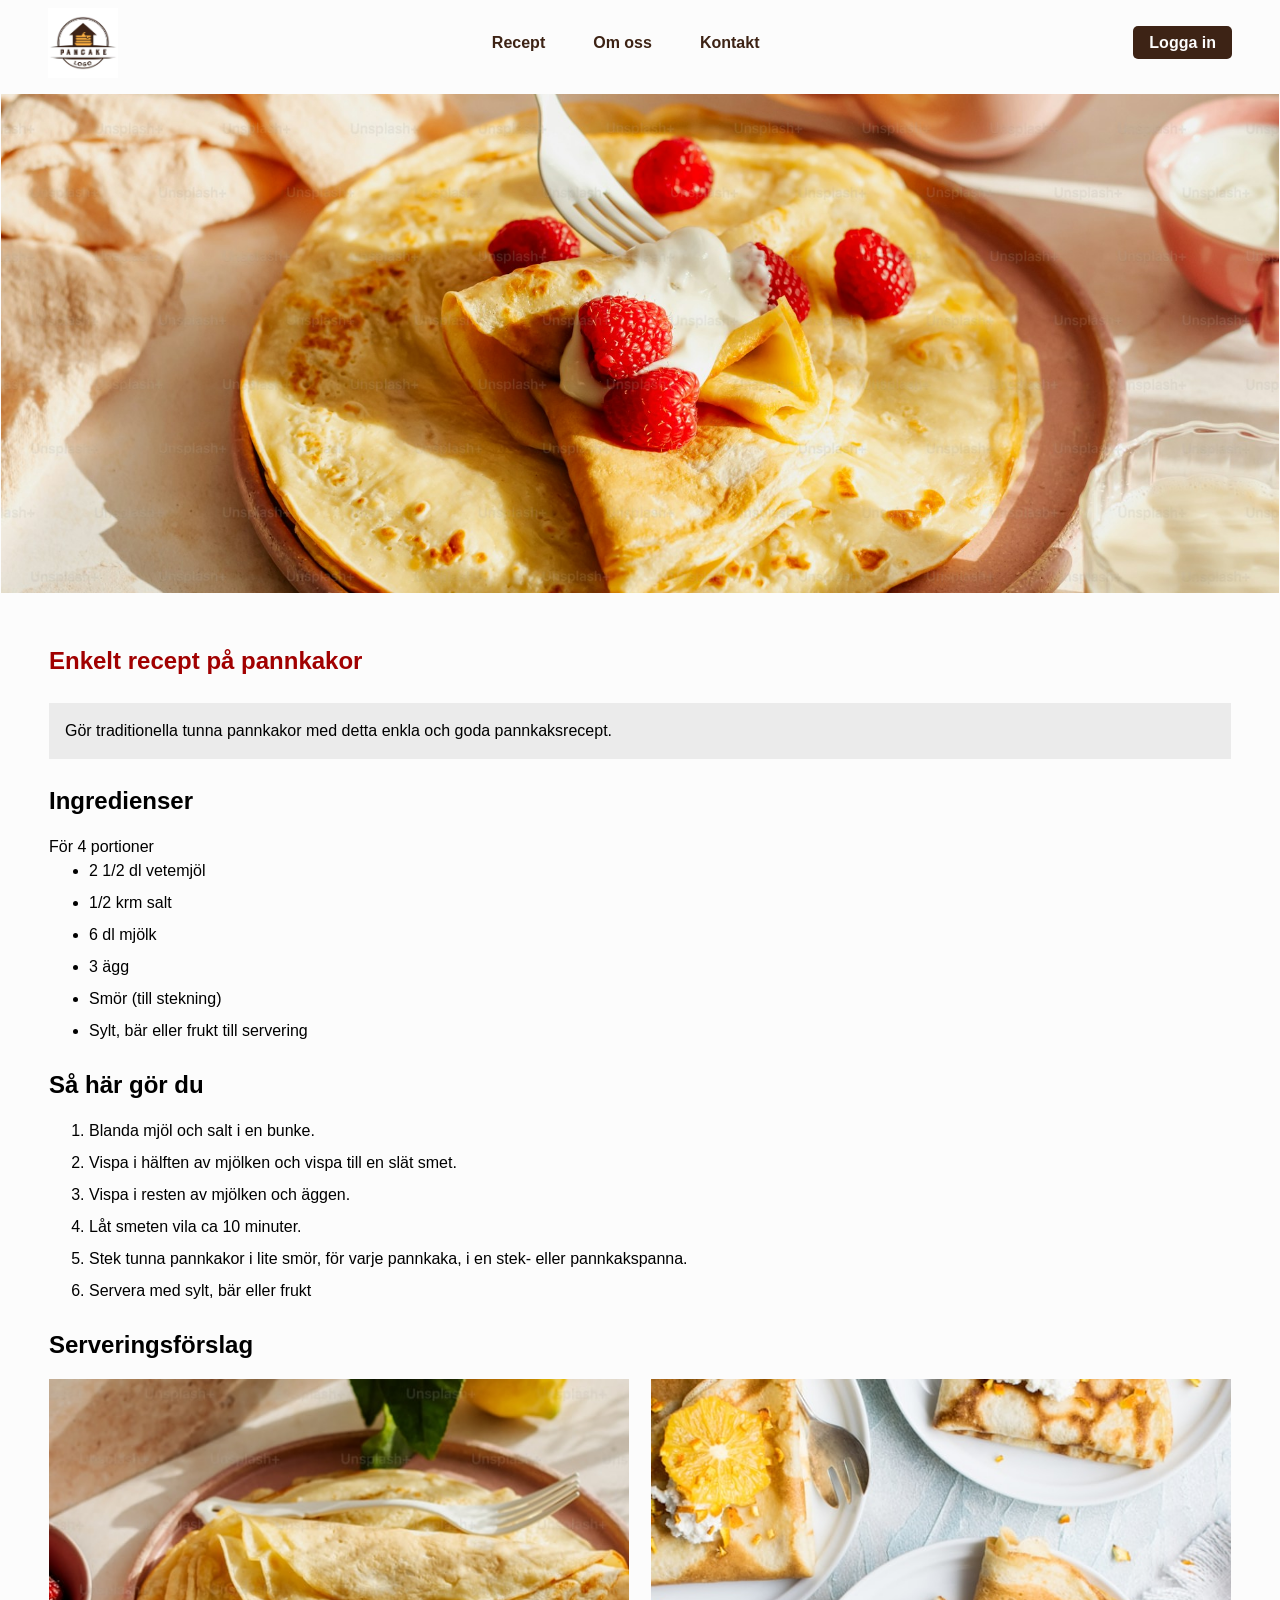
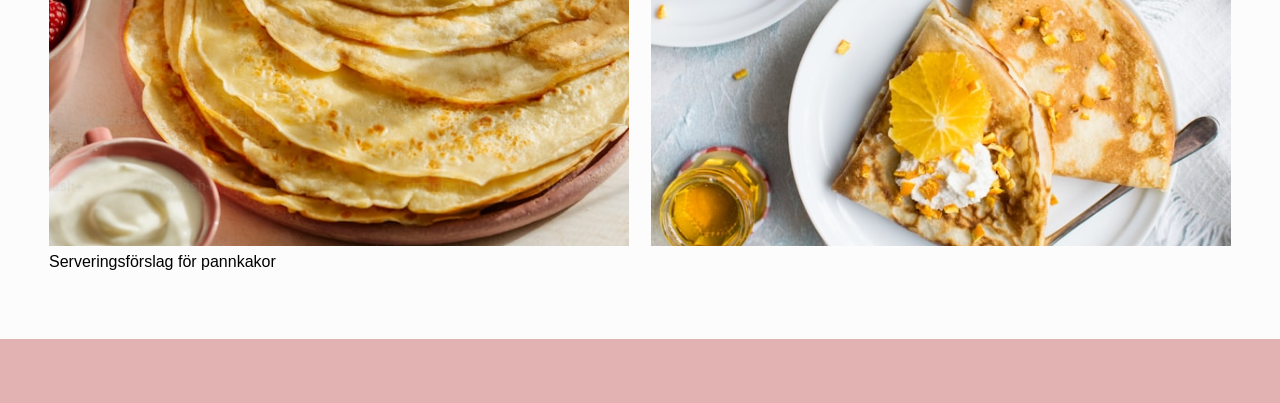
==== enkelt-recept-på-pannkakor.html @ 94031e89 "Added recepie page" ====
<!DOCTYPE html>
<html lang="sv">

<head>
  <meta charset="UTF-8" />
  <meta name="viewport" content="width=device-width, initial-scale=1.0" />
  <title>Enkelt recept på pannkakor</title>
  <link rel="stylesheet" href="/styles/reset.css" />
  <link rel="stylesheet" href="/styles/style.css" />
</head>

<body>
  
  <a href="#main" class="skip-link">Hoppa till innehåll</a>

  <header>
    <nav class="navbar-top" aria-label="Huvudmeny">
      <ul>
        <li class="navbar-logo">
          <a href="/hem.html"></a><img src="/pics/Pancake-logo.avif" alt="" />
        </li>
        <div class="navbar-links">
          <li class="navbar-item"><a href="/recept.html">Recept</a></li>
          <li class="navbar-item"><a href="/om-oss.html">Om oss</a></li>
          <li class="navbar-item"><a href="/kontakt.html">Kontakt</a></li>
        </div>
        <li class="navbar-login"><a href="/logga-in.html">Logga in</a></li>
      </ul>
    </nav>
  </header>

  <main class="main">
    
    <img src="/pics/pic1.jpg" class="hero" alt="Pannkaka med hallon" />

    <article>
      <h1>Enkelt recept på pannkakor</h1>
      <p class="description">
        Gör traditionella tunna pannkakor med detta enkla och goda
        pannkaksrecept.
      </p>

      <section aria-labelledby="ingredients">
        <h2>Ingredienser</h2>
        <p>För 4 portioner</p>
        <ul>
          <li>2 1/2 dl vetemjöl</li>
          <li>1/2 krm salt</li>
          <li>6 dl mjölk</li>
          <li>3 ägg</li>
          <li>Smör (till stekning)</li>
          <li>Sylt, bär eller frukt till servering</li>
        </ul>
      </section>

      <section aria-labelledby="instructions">
        <h2>Så här gör du</h2>
        <ol>
          <li>Blanda mjöl och salt i en bunke.</li>
          <li>Vispa i hälften av mjölken och vispa till en slät smet.</li>
          <li>Vispa i resten av mjölken och äggen.</li>
          <li>Låt smeten vila ca 10 minuter.</li>
          <li>
            Stek tunna pannkakor i lite smör, för varje pannkaka, i en stek-
            eller pannkakspanna.
          </li>
          <li>Servera med sylt, bär eller frukt</li>
        </ol>
      </section>

      <section aria-labelledby="serving">
        <h2>Serveringsförslag</h2>
        <figure>
          <img src="/pics/pic2.jpg" class="serving-img" alt="Pannkaka med citron" />
          <img src="/pics/pic3.jpg" class="serving-img" alt="Pannkaka med apelsin" />
          <figcaption>Serveringsförslag för pannkakor</figcaption>
        </figure>
      </section>
    </article>
  </main>
</body>

</html>
---- styles/style.css ----
:root {
  --h1-color: #a10000;
  --background-clr-pink: #a100004d;
  --background-clr-white: #fcfcfc;
  --description-grey: #ebebeb;
  --login-brown: #3d2315;

  --max-width: 1280px;
}

body {
  background: var(--background-clr-pink);
  font-family: "opensans", sans-serif;
  margin: 0;
}

ul,
ol {
  margin-bottom: 1.5rem;

  li {
    margin-bottom: 0.5rem;
  }
}

h1 {
  color: var(--h1-color);
  margin-block-end: 1.5rem;
}

h2 {
  margin: 0;
  margin-bottom: 16px;
}

.skip-link {
  position: absolute;
  left: -9999px;

  &:focus-visible {
    left: 0;
    top: 0;
    background: var(--background-clr-white);
    padding: 0.5rem 0.5rem;
  }
}

.navbar-top ul {
  display: flex;
  justify-content: space-between;
  align-items: center;
  max-width: var(--max-width);
  background: var(--background-clr-white);
  padding-block: 0.5rem;
  padding-inline: 48px;
  margin: 0 auto;
  gap: 2rem;
  list-style: none;

  .navbar-logo img {
    width: 70px;
  }

  .navbar-links {
    flex-grow: 1;
    display: flex;
    justify-content: center;
    gap: 3rem;

    .navbar-item a {
        text-decoration: none;
    }
  }

  .navbar-item a {
    color: var(--login-brown);
    font-weight: bold;
  }

  .navbar-login a {
    background: var(--login-brown);
    color: var(--background-clr-white);
    font-weight: bold;
    padding: 8px 16px;
    text-decoration: none;
    border-radius: 5px;
  }
}

.main {
  max-width: var(--max-width);
  margin: 0 auto;
}

.hero {
  width: 100%;
  border: 1px solid var(--background-clr-white);
  border-block-start: none;
  height: 500px;
  object-fit: cover;
}

article {
  background: var(--background-clr-white);
  padding-block: 48px 64px;
  padding-inline: 48px 48px;
  margin-block-end: 64px;
  border: var(--background-clr-white) solid 1px;
}

.description {
  background: var(--description-grey);
  padding: 1rem;
  margin-block-end: 1.5rem;
}

figure {
  display: flex;
  flex-wrap: wrap;
  column-gap: 22px;
  row-gap: 4px;

  > .serving-img {
    width: 580px;
    min-width: 300px;
    height: 467px;
    object-fit: cover;
  }
}
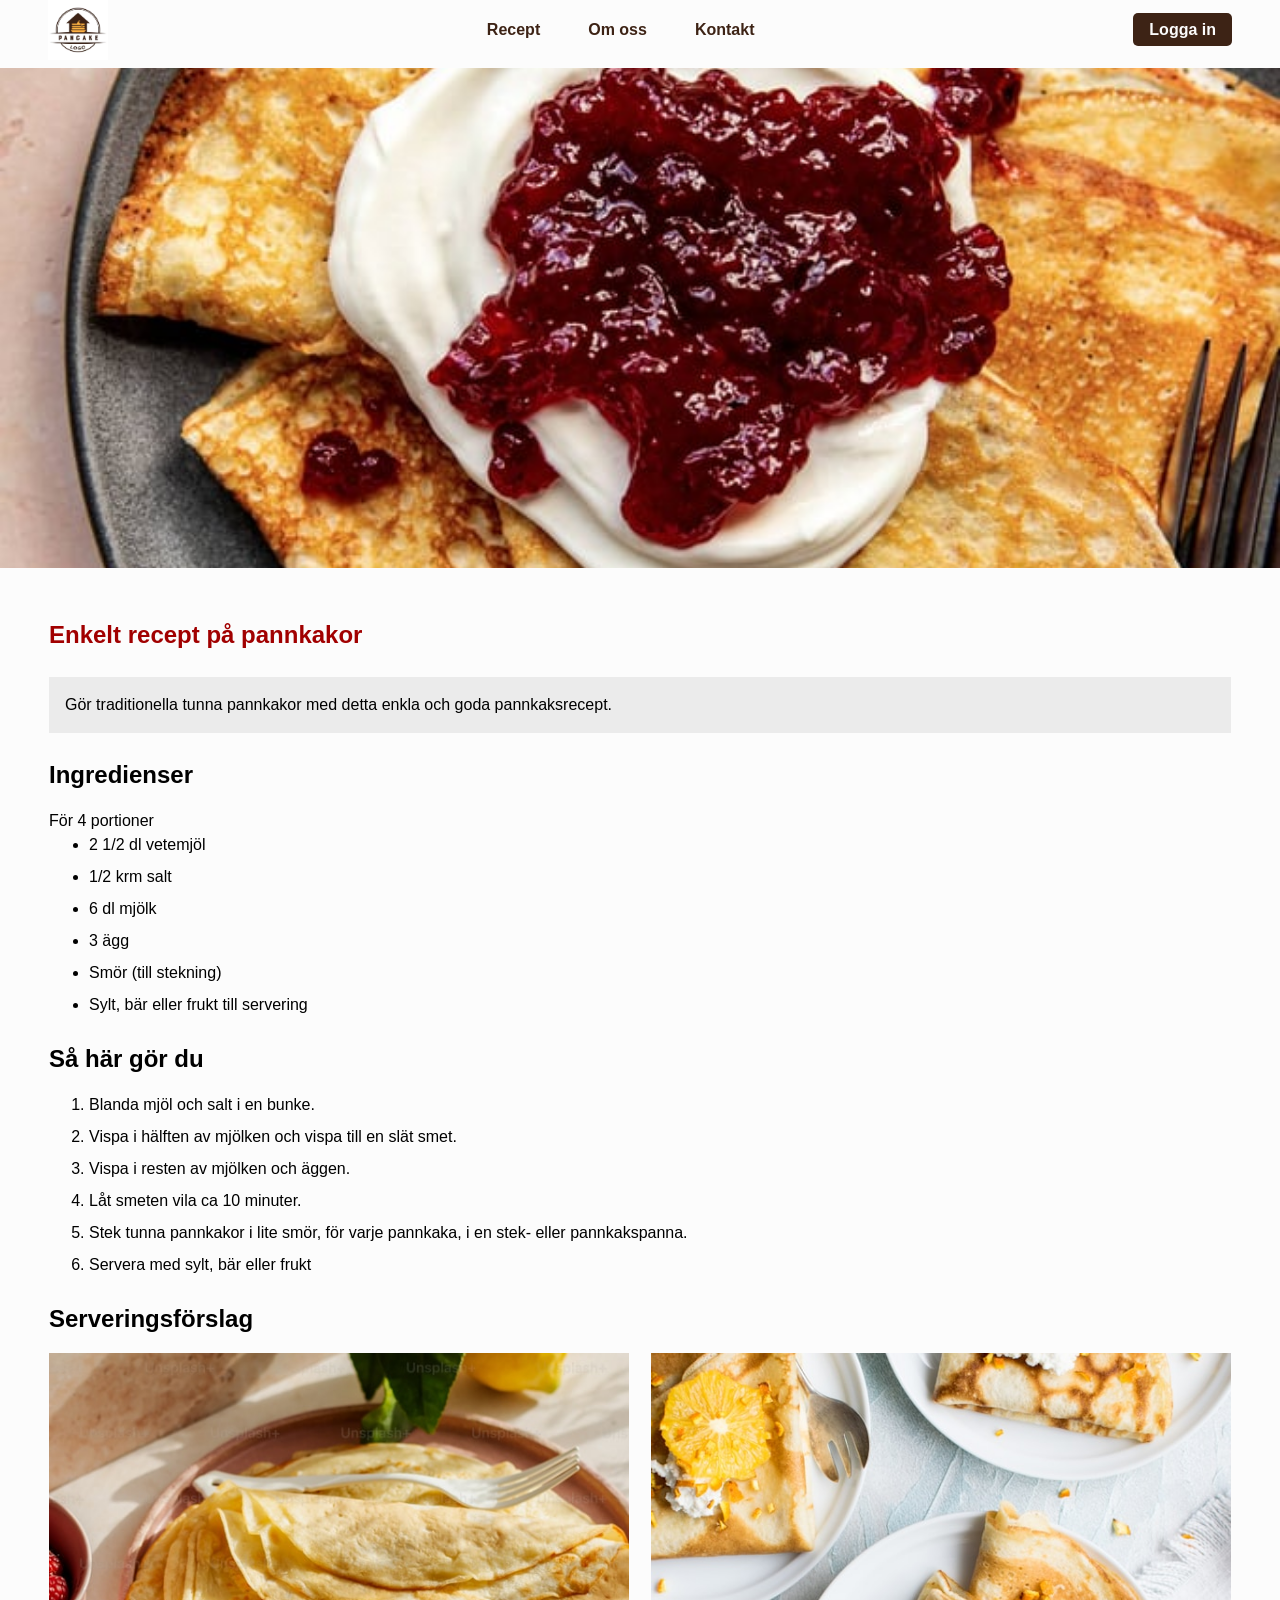
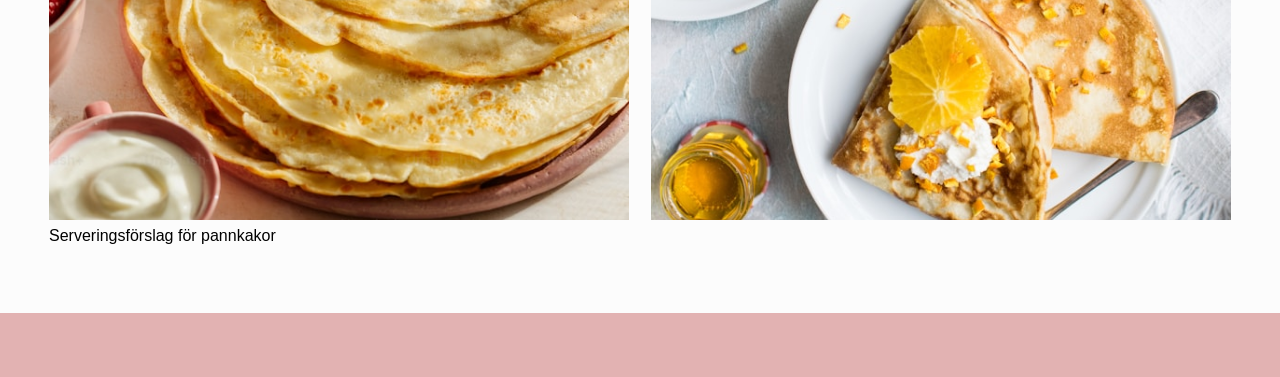
==== commit 87ce1c0c: "Co-authored-by: ne0lines <ne0lines@users.noreply.github.com> Co-authored-by: Sergio Follyvi <serfoll" ====
--- a/enkelt-recept-på-pannkakor.html
+++ b/enkelt-recept-på-pannkakor.html
@@ -31,7 +31,7 @@
 
   <main class="main">
     
-    <img src="/pics/pic1.jpg" class="hero" alt="Pannkaka med hallon" />
+    <img src="/pics/enkelt-recept-på-pannkakor.jpg" class="hero" alt="Pannkaka med hallon" />
 
     <article>
       <h1>Enkelt recept på pannkakor</h1>
--- a/styles/style.css
+++ b/styles/style.css
@@ -51,14 +51,13 @@
   align-items: center;
   max-width: var(--max-width);
   background: var(--background-clr-white);
-  padding-block: 0.5rem;
   padding-inline: 48px;
   margin: 0 auto;
   gap: 2rem;
   list-style: none;
 
   .navbar-logo img {
-    width: 70px;
+    width: 60px;
   }
 
   .navbar-links {
@@ -69,6 +68,10 @@
 
     .navbar-item a {
         text-decoration: none;
+    }
+
+    .navbar-item:hover a {
+        text-decoration: underline solid 0.1rem;
     }
   }
 
@@ -94,8 +97,6 @@
 
 .hero {
   width: 100%;
-  border: 1px solid var(--background-clr-white);
-  border-block-start: none;
   height: 500px;
   object-fit: cover;
 }
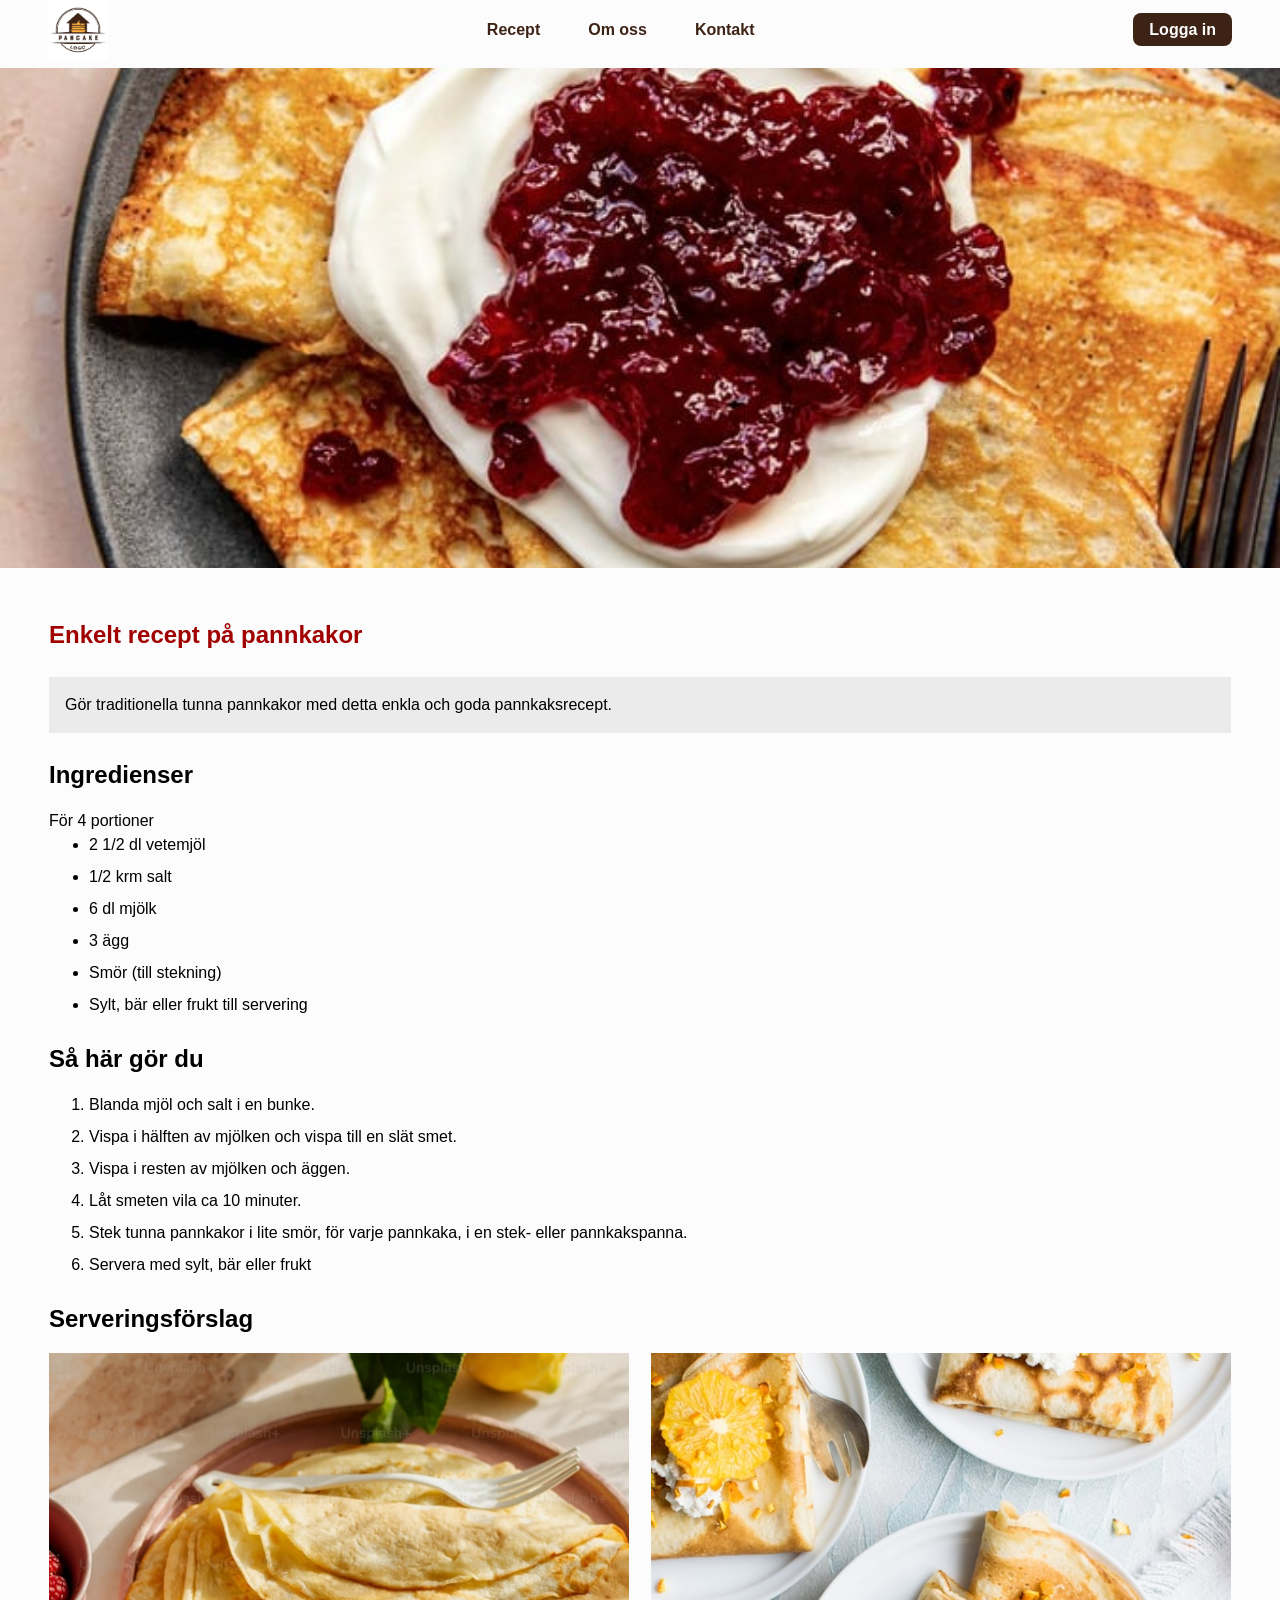
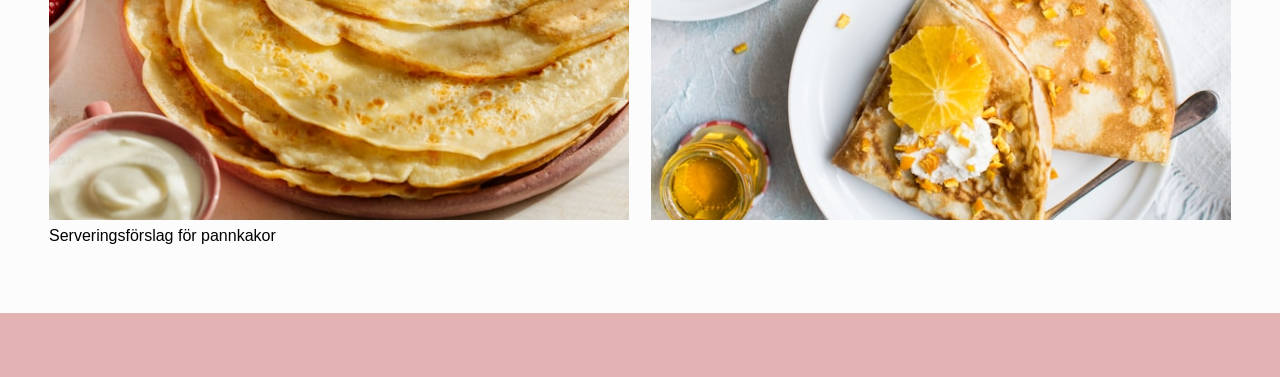
==== commit c837a11d: "Eeeeeehh..." ====
--- a/enkelt-recept-på-pannkakor.html
+++ b/enkelt-recept-på-pannkakor.html
@@ -7,6 +7,7 @@
   <title>Enkelt recept på pannkakor</title>
   <link rel="stylesheet" href="/styles/reset.css" />
   <link rel="stylesheet" href="/styles/style.css" />
+  <link rel="stylesheet" href="/styles/kontakt.css" />
 </head>
 
 <body>
@@ -17,12 +18,12 @@
     <nav class="navbar-top" aria-label="Huvudmeny">
       <ul>
         <li class="navbar-logo">
-          <a href="/hem.html"></a><img src="/pics/Pancake-logo.avif" alt="" />
+          <a href="/index.html"><img src="/pics/Pancake-logo.avif" alt="" /></a>
         </li>
         <div class="navbar-links">
           <li class="navbar-item"><a href="/recept.html">Recept</a></li>
           <li class="navbar-item"><a href="/om-oss.html">Om oss</a></li>
-          <li class="navbar-item"><a href="/kontakt.html">Kontakt</a></li>
+          <li class="navbar-item"><a href="#" onclick="document.getElementById('viewModal').showModal(); return false">Kontakt</a></li>
         </div>
         <li class="navbar-login"><a href="/logga-in.html">Logga in</a></li>
       </ul>
@@ -78,6 +79,114 @@
       </section>
     </article>
   </main>
+  <dialog id="viewModal">
+      <h2>Hoteyhoo</h2>
+      <button
+        type="button"
+        onclick="document.getElementById('viewModal').close()"
+        aria-label="Stäng"
+      >
+        X
+      </button>
+
+      <form action="#" method="POST">
+        <label>
+          Namn
+          <input
+            type="text"
+            name="name"
+            placeholder="Namn"
+            autocomplete="name"
+            required
+          />
+        </label>
+
+        <label>
+          E-post
+          <input
+            type="email"
+            name="email"
+            placeholder="E-post"
+            autocomplete="email"
+            required
+          />
+        </label>
+
+        <label>
+            Datum
+            <input type="date" name="visit-date" />
+        </label>
+
+        <label>
+          Typ av mat
+          <select id="subject" name="subject">
+            <option value="" disabled selected>Välj...</option>
+            <option value="grilled">Grillat</option>
+            <option value="vegetarian">Vegetariskt</option>
+            <option value="thai">Thai</option>
+            <option value="sushi">Sushi</option>
+            <option value="lchf">LCHF</option>
+            <option value="seafood">Skaldjur</option>
+          </select>
+        </label>
+
+        <label>
+            Hur många gäster?
+            <input type="range" name="guests" min="0" max="10" list="nr-guests">
+                <option value="1"></option>
+                <option value="2"></option>
+                <option value="3"></option>
+                <option value="4"></option>
+                <option value="5"></option>
+                <option value="6"></option>
+                <option value="7"></option>
+                <option value="8"></option>
+                <option value="9"></option>
+                <option value="10"></option>
+            </input>
+
+            <datalist id="nr-guests">
+                <option value="0">0</option>
+                <option value="2">2</option>
+                <option value="4">4</option>
+                <option value="6">6</option>
+                <option value="8">8</option>
+                <option value="10">10</option>
+            </datalist>
+        </label>
+
+        <fieldset>
+            <legend>Allergier</legend>
+            <label>
+                <input type="checkbox" name="">
+                Gluten
+            </label>
+            <label>
+                <input type="checkbox" name="">
+                Nötter
+            </label>
+            <label>
+                <input type="checkbox" name="">
+                Laktos
+            </label>
+            <label>
+                <input type="checkbox" name="">
+                Ägg
+            </label>
+            <label>
+                <input type="checkbox" name="">
+                Soja
+            </label>
+        </fieldset>
+
+        <label>
+          Övrigt
+          <textarea id="general" name="general" rows="5"></textarea>
+        </label>
+
+        <button type="submit">Skicka</button>
+      </form>
+    </dialog>
 </body>
 
 </html>
--- a/styles/style.css
+++ b/styles/style.css
@@ -1,8 +1,10 @@
 :root {
-  --h1-color: #a10000;
-  --background-clr-pink: #a100004d;
+  --brand-red: #a10000;
+  --background-clr-pink: #a300004d;
+  --background-clr-light-pink: #fff7f7;
+  --background-clr-medium-pink: #fae7e7;
   --background-clr-white: #fcfcfc;
-  --description-grey: #ebebeb;
+  --border-grey: #ebebeb;
   --login-brown: #3d2315;
 
   --max-width: 1280px;
@@ -24,7 +26,7 @@
 }
 
 h1 {
-  color: var(--h1-color);
+  color: var(--brand-red);
   margin-block-end: 1.5rem;
 }
 
@@ -55,6 +57,7 @@
   margin: 0 auto;
   gap: 2rem;
   list-style: none;
+  flex-wrap: wrap;
 
   .navbar-logo img {
     width: 60px;
@@ -86,7 +89,7 @@
     font-weight: bold;
     padding: 8px 16px;
     text-decoration: none;
-    border-radius: 5px;
+    border-radius: 8px;
   }
 }
 
@@ -110,7 +113,7 @@
 }
 
 .description {
-  background: var(--description-grey);
+  background: var(--border-grey);
   padding: 1rem;
   margin-block-end: 1.5rem;
 }
--- a/styles/kontakt.css
+++ b/styles/kontakt.css
@@ -0,0 +1,83 @@
+.dialog {
+  border: none;
+  border-radius: 8px;
+  box-shadow: 0 4px 20px rgba(0, 0, 0, 0.3);
+  padding-inline: 1.5rem;
+  padding-block: 1.5rem;
+  background: var(--background-clr-light-pink);
+  margin: auto;
+  width: 95%;
+  max-width: 500px;
+
+  &::backdrop {
+    backdrop-filter: blur(4px);
+  }
+
+  .btn {
+    background: var(--brand-red);
+    color: var(--background-clr-white);
+    border-radius: 8px;
+    border: none;
+    font-weight: bold;
+    padding-block: .5rem;
+    padding-inline: 1rem;
+    cursor: pointer;
+  }
+}
+
+.modal-top {
+  display: flex;
+  justify-content: space-between;
+  align-items: center;
+  color: var(--brand-red);
+  margin-block-end: 1rem;
+}
+
+.form-group {
+  display: flex;
+  flex-direction: column;
+  gap: 1rem;
+}
+
+.form-input {
+  width: 100%;
+  padding: 0.35rem;
+  border: 1px solid var(--border-grey);
+  border-radius: 8px;
+}
+
+.dialog fieldset {
+  display: flex;
+  flex-direction: column;
+  border: none;
+  border-radius: 4px;
+  padding: 1rem;
+  background: var(--background-clr-medium-pink);
+
+  legend {
+    background-color: var(--background-clr-light-pink);
+    padding-inline: 0.5rem;
+    border-radius: 2px;
+  }
+}
+
+label,
+legend {
+  font-size: small;
+  font-weight: bold;
+}
+
+input[type="range"], input[type="checkbox"] {
+  accent-color: var(--brand-red);
+}
+
+/* .form-group:has(:not([type="radio"])[required]) label,
+fieldset:has([required]) legend {
+  display: flex;
+  gap: 1ch;
+
+  &::after {
+    content: '*';
+    color: var(--brand-red);
+  }
+} */
